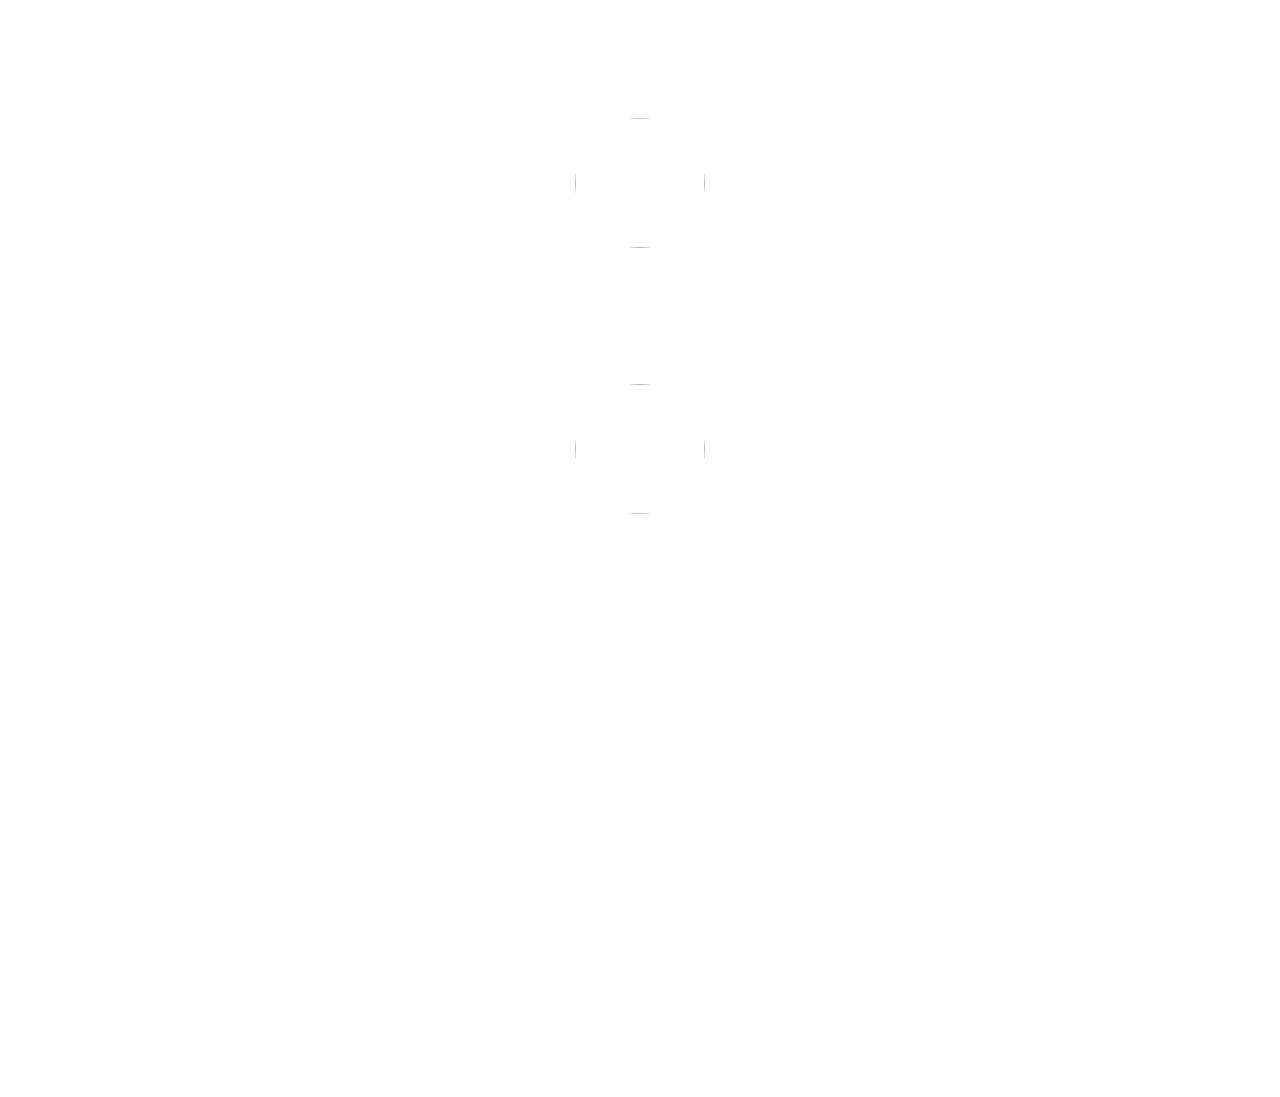
==== test.html @ 544cf74b "Redoing with new base" ====
<!-- <!DOCTYPE html> -->
<html lang="en">

<head>
  <meta charset="utf-8" />
  <meta name="viewport" content="width=device-width initial-scale=1" />
  <meta http-equiv="X-UA-Compatible" content="IE=edge" />

  <!-- Google Tag Manager -->
  <!-- <script>(function(w,d,s,l,i){w[l]=w[l]||[];w[l].push({'gtm.start':
  new Date().getTime(),event:'gtm.js'});var f=d.getElementsByTagName(s)[0],
  j=d.createElement(s),dl=l!='dataLayer'?'&l='+l:'';j.async=true;j.src=
  'https://www.googletagmanager.com/gtm.js?id='+i+dl;f.parentNode.insertBefore(j,f);
  })(window,document,'script','dataLayer','GTM-PGZH8HT');</script> -->
  <!-- End Google Tag Manager -->

  <!-- Materialize - Compiled and minified CSS-->
  <link rel="stylesheet" href="//cdnjs.cloudflare.com/ajax/libs/materialize/0.95.3/css/materialize.min.css" />
  <!-- Font Awesome Icon - CSS-->
  <link rel="stylesheet" href="//maxcdn.bootstrapcdn.com/font-awesome/4.3.0/css/font-awesome.min.css" />
  <!-- Custom Styles-->
  <link rel="stylesheet" href="/assets/css/style.css" />
  <title>Free Game Findings | Official Links</title>

  <!-- Global site tag (gtag.js) - Google Analytics -->
  <!-- <script async src="https://www.googletagmanager.com/gtag/js?id=xxxxxxxx"></script> --> <!-- Include my own analytics tag if I set that up-->
  <!-- <script>
    window.dataLayer = window.dataLayer || [];
    function gtag() { dataLayer.push(arguments); }
    gtag('js', new Date());

    gtag('config', 'UA-126939217-2');
  </script> -->

  <!-- Open Graph-->
  <meta property="og:locale" content="en_US" />
  <meta property="og:type" content="website" />
  <meta property="og:title" content="Free Game Findings | Official Links" />
  <meta property="og:description" content="Official Reddit, Application, Social Media, & More!" />
  <meta property="og:url" content="https://github.com/FreeGameFindings" />
  <meta property="og:site_name" content="Free Game Findings | Official Links" />
  <meta property="article:publisher" content="https://github.com/StOoPiDU/" />
  <meta property="og:image" content="https://freegamefindings.github.io/examples/preview.JPG" />
  <!-- Twitter -->
  <meta name="twitter:card" content="summary" />
  <meta name="twitter:site" content="@FreeGameFinding" />
  <meta name="twitter:title" content="Free Game Findings" />
  <meta name="twitter:description" content="Communal hub for free video game promotions." />
  <meta name="twitter:url" content="https://twitter.com/FreeGameFinding" />
  <meta name="author" content="Cedric Pereira (StOoPiD_U)" />
  <meta name="description" content="Free Game Findings Official Links" />
  <link rel="apple-touch-icon" sizes="57x57" href="/assets/img/favicon/apple-icon-57x57.png" />
  <link rel="apple-touch-icon" sizes="60x60" href="/assets/img/favicon/apple-icon-60x60.png" />
  <link rel="apple-touch-icon" sizes="72x72" href="/assets/img/favicon/apple-icon-72x72.png" />
  <link rel="apple-touch-icon" sizes="76x76" href="/assets/img/favicon/apple-icon-76x76.png" />
  <link rel="apple-touch-icon" sizes="114x114" href="/assets/img/favicon/apple-icon-114x114.png" />
  <link rel="apple-touch-icon" sizes="120x120" href="/assets/img/favicon/apple-icon-120x120.png" />
  <link rel="apple-touch-icon" sizes="144x144" href="/assets/img/favicon/apple-icon-144x144.png" />
  <link rel="apple-touch-icon" sizes="152x152" href="/assets/img/favicon/apple-icon-152x152.png" />
  <link rel="apple-touch-icon" sizes="180x180" href="/assets/img/favicon/apple-icon-180x180.png" />
  <link rel="icon" type="image/png" sizes="192x192" href="/assets/img/favicon/android-icon-192x192.png" />
  <link rel="icon" type="image/png" sizes="32x32" href="/assets/img/favicon/favicon-32x32.png" />
  <link rel="icon" type="image/png" sizes="96x96" href="/assets/img/favicon/favicon-96x96.png" />
  <link rel="icon" type="image/png" sizes="16x16" href="/assets/img/favicon/favicon-16x16.png" />
  <link rel="manifest" href="/assets/img/favicon/manifest.json" />
  <meta name="msapplication-TileColor" content="#ffffff" />
  <meta name="msapplication-TileImage" content="/assets/img/favicon/ms-icon-144x144.png" />
  <meta name="theme-color" content="#ffffff" />
  <meta name="robots" content="index, follow" />
  <!-- Google Site Verification for indexing -->
  <!-- <meta name="google-site-verification" content="_xxxxxx_xxxxx" /> --> <!--Set This Eventually-->
</head>

<body>
  <!-- Google Tag Manager (noscript) -->
  <!-- <noscript><iframe src="https://www.googletagmanager.com/ns.html?id=xxxxxxx"
  height="0" width="0" style="display:none;visibility:hidden"></iframe>
  </noscript>  -->

  <!-- Navbar -->
  <nav class="thin">
    <div class="name-title">
      <a id="name" class="teal-text">Free Game Findings</a><span class="black-text">Subreddit | Application | Social Media | Etc.</span>
    </div>
  </nav>

    <img src="assets/img/fgf_logo.png" alt="FGF Logo">

    <p id="userName">Free Game Findings</p>
    <p id="description">A communal hub where users share their free video game promotion finds.</p>

    <main>
      <a href="https://old.reddit.com/r/FreeGameFindings" target="_blank">
        <img src="assets/img/reddit_logo.png"> /r/FreeGameFindings on Reddit
      </a>
      <a href="https://www.instagram.com/alisayar_/" target="_blank">
        <i class="fab fa-instagram">&nbsp;</i> Instagram
      </a>
      <a href="https://www.tiktok.com/@alisayar_/" target="_blank">
        <i class="fab fa-tiktok">&nbsp;</i> TikTok
      </a>
      <a href="https://www.youtube.com/@alisayar_/" target="_blank">
        <i class="fab fa-youtube">&nbsp;</i> YouTube
      </a>
      <a href="https://www.linkedin.com/in/alisaalgo/" target="_blank">
        <i class="fab fa-linkedin">&nbsp;</i> LinkedIn
      </a>
      <a href="https://discord.gg/C43b7WYUau" target="_blank">
        <i class="fab fa-discord">&nbsp;</i> Discord
      </a>
      <a href="https://medium.com/@alisa.algo/" target="_blank">
        <i class="fab fa-medium">&nbsp;</i> Medium
      </a>
      <a href="https://github.com/alisa-yar/" target="_blank">
        <i class="fab fa-github">&nbsp;</i> Github
      </a>
      <a href="https://music.apple.com/profile/alisayar_/" target="_blank">
        <i class="fab fa-itunes-note">&nbsp;</i> Apple Music
      </a>
      <a href="https://www.buymeacoffee.com/alisa.algo/" target="_blank">
        <i class="fa-solid fa-mug-hot">&nbsp;</i> buy me a coffee
      </a>
    </main>

  </body>
  </html>
---- assets/css/style.css ----
@import url('https://fonts.googleapis.com/css?family=Karla:400,700&display=swap');

:root {
    --textColor: white;
    --font: 'Karla', sans-serif;
}

html {
    /*FONT:*/
    font-family: var(--font);
    color: var(--textColor);
    font-size: 18px;
    font-weight: 400;

    /*BACKGROUND:*/
    background: url('/images/sky.svg');
    background-repeat: no-repeat;
    background-size: cover;
    background-attachment: fixed;

    display: flex;
    flex-direction: column;
    align-items: center;
    text-align: center;
}

body {
    margin: 10px auto; /*auto - center the linktree*/
}

img {
    width: 130px;
    height: 130px;
    display: block;
    margin: 20px auto;
    border-radius: 50%; /*round image*/
}

#userName {
    font-weight: 700; /*bold*/
}

#description {
    margin: 20px auto;
}

main {
    width: auto;
    max-width: 500px;
    margin: 15px auto;
}

/*LINKS*/
a {
    /*LINKS TEXT*/
    color: var(--textColor);
    text-decoration: none;
    text-align: center;

    /*LINKS BORDER:*/
    border: 2px solid var(--textColor);
    border-radius: 10px;

    display: block; /*each link takes a whole line*/
    margin: 10px;
    padding: 10px;
}
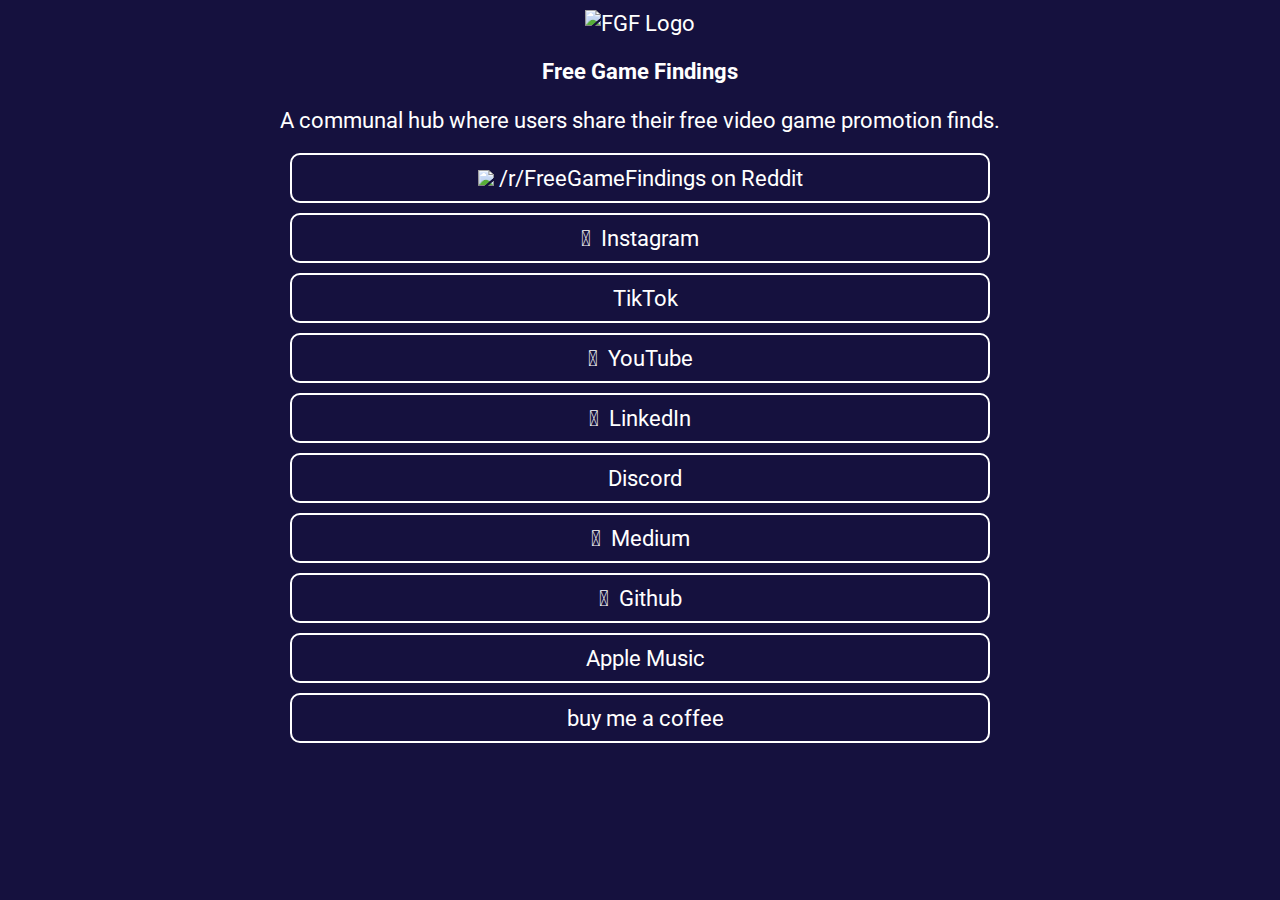
==== commit 1706ac5d: "Redoing with new base" ====
--- a/test.html
+++ b/test.html
@@ -77,16 +77,9 @@
   height="0" width="0" style="display:none;visibility:hidden"></iframe>
   </noscript>  -->
 
-  <!-- Navbar -->
-  <nav class="thin">
-    <div class="name-title">
-      <a id="name" class="teal-text">Free Game Findings</a><span class="black-text">Subreddit | Application | Social Media | Etc.</span>
-    </div>
-  </nav>
+    <img class="logo" src="assets/img/fgf_logo.png" alt="FGF Logo">
 
-    <img src="assets/img/fgf_logo.png" alt="FGF Logo">
-
-    <p id="userName">Free Game Findings</p>
+    <p id="title">Free Game Findings</p>
     <p id="description">A communal hub where users share their free video game promotion finds.</p>
 
     <main>
--- a/assets/css/style.css
+++ b/assets/css/style.css
@@ -1,67 +1,62 @@
-@import url('https://fonts.googleapis.com/css?family=Karla:400,700&display=swap');
+@import url('https://fonts.googleapis.com/css2?family=Roboto:ital,wght@0,100;0,300;0,400;0,500;0,700;0,900;1,100;1,300;1,400;1,500;1,700;1,900&display=swap');
 
 :root {
     --textColor: white;
-    --font: 'Karla', sans-serif;
+    --font: 'Roboto', sans-serif;
 }
+html {
+  /*FONT:*/
+  font-family: var(--font);
+  color: var(--textColor);
+  font-size: 1.4em;
+  font-weight: 400;
 
-html {
-    /*FONT:*/
-    font-family: var(--font);
-    color: var(--textColor);
-    font-size: 18px;
-    font-weight: 400;
+  /*BACKGROUND:*/
+  background-color: #15113e;
 
-    /*BACKGROUND:*/
-    background: url('/images/sky.svg');
-    background-repeat: no-repeat;
-    background-size: cover;
-    background-attachment: fixed;
-
-    display: flex;
-    flex-direction: column;
-    align-items: center;
-    text-align: center;
+  display: flex;
+  flex-direction: column;
+  align-items: center;
+  text-align: center;
 }
 
 body {
-    margin: 10px auto; /*auto - center the linktree*/
+  margin: 10px auto; /*auto - center the linktree*/
 }
 
-img {
-    width: 130px;
-    height: 130px;
-    display: block;
-    margin: 20px auto;
-    border-radius: 50%; /*round image*/
+#logo {
+  width: 130px;
+  height: 130px;
+  display: block;
+  margin: 20px auto;
 }
 
-#userName {
-    font-weight: 700; /*bold*/
+#title {
+  font-weight: 700; /*bold*/
 }
 
 #description {
-    margin: 20px auto;
+  margin: 20px auto;
 }
 
 main {
-    width: auto;
-    max-width: 500px;
-    margin: 15px auto;
+  width: 100%;
+  max-width: 100%;
+  margin: 15px auto;
 }
 
 /*LINKS*/
 a {
-    /*LINKS TEXT*/
-    color: var(--textColor);
-    text-decoration: none;
-    text-align: center;
+  /*LINKS TEXT*/
+  color: var(--textColor);
+  text-decoration: none;
+  text-align: center;
 
-    /*LINKS BORDER:*/
-    border: 2px solid var(--textColor);
-    border-radius: 10px;
+  /*LINKS BORDER:*/
+  border: 2px solid var(--textColor);
+  border-radius: 10px;
 
-    display: block; /*each link takes a whole line*/
-    margin: 10px;
-    padding: 10px;
+  display: block; /*each link takes a whole line*/
+  margin: 10px;
+  padding: 10px;
 }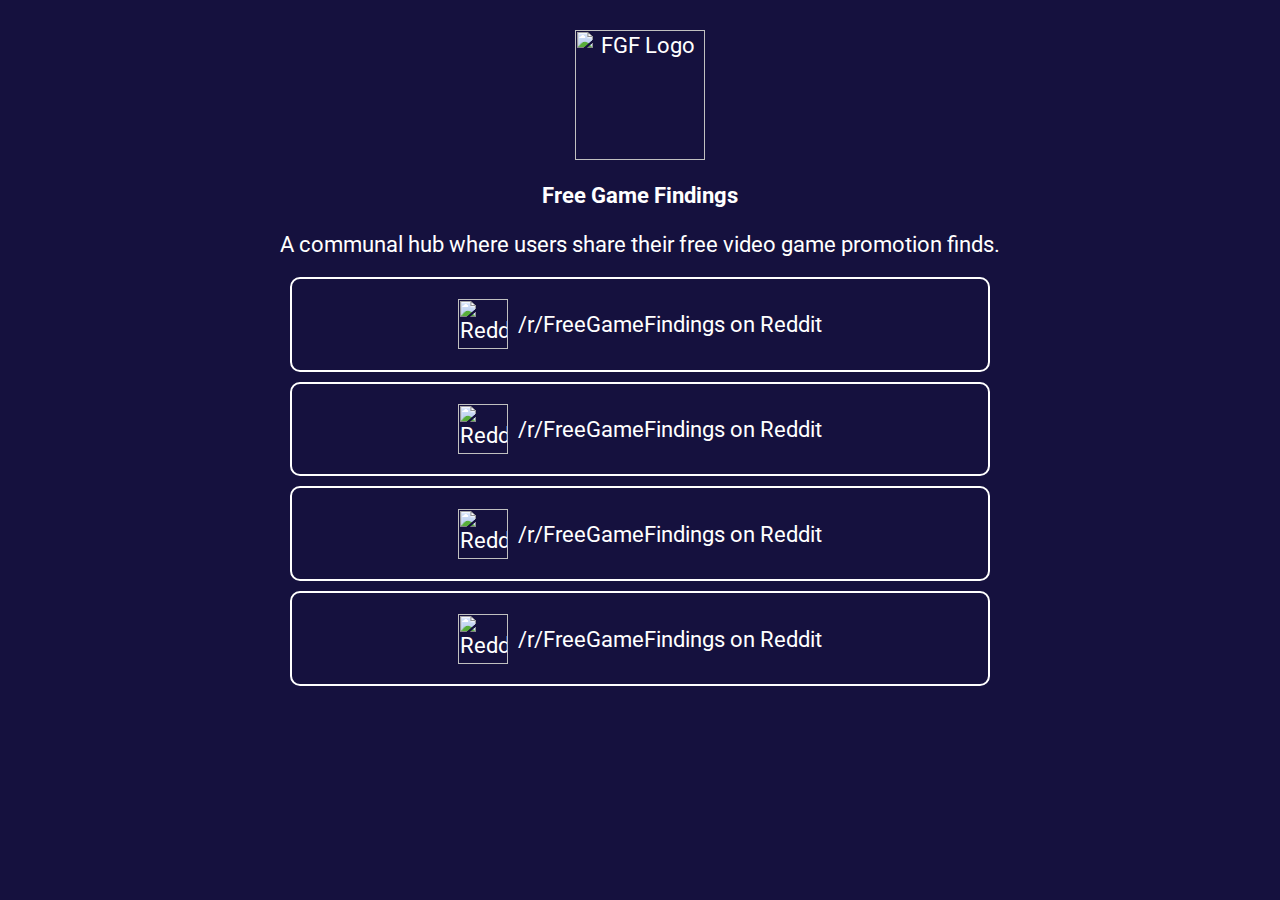
==== commit 944fe130: "Redoing with new base" ====
--- a/test.html
+++ b/test.html
@@ -83,36 +83,25 @@
     <p id="description">A communal hub where users share their free video game promotion finds.</p>
 
     <main>
-      <a href="https://old.reddit.com/r/FreeGameFindings" target="_blank">
-        <img src="assets/img/reddit_logo.png"> /r/FreeGameFindings on Reddit
-      </a>
-      <a href="https://www.instagram.com/alisayar_/" target="_blank">
+      <div href="https://old.reddit.com/r/FreeGameFindings" target="_blank">
+        <img src="assets/img/reddit_logo.png" alt="Reddit Logo">
+        <p>/r/FreeGameFindings on Reddit</p>
+      </div>
+      <div href="https://old.reddit.com/r/FreeGameFindings" target="_blank">
+        <img src="assets/img/reddit_logo.png" alt="Reddit Logo">
+        <p>/r/FreeGameFindings on Reddit</p>
+      </div>
+      <div href="https://old.reddit.com/r/FreeGameFindings" target="_blank">
+        <img src="assets/img/reddit_logo.png" alt="Reddit Logo">
+        <p>/r/FreeGameFindings on Reddit</p>
+      </div>
+      <div href="https://old.reddit.com/r/FreeGameFindings" target="_blank">
+        <img src="assets/img/reddit_logo.png" alt="Reddit Logo">
+        <p>/r/FreeGameFindings on Reddit</p>
+      </div>
+      <!-- <a href="https://www.instagram.com/alisayar_/" target="_blank">
         <i class="fab fa-instagram">&nbsp;</i> Instagram
-      </a>
-      <a href="https://www.tiktok.com/@alisayar_/" target="_blank">
-        <i class="fab fa-tiktok">&nbsp;</i> TikTok
-      </a>
-      <a href="https://www.youtube.com/@alisayar_/" target="_blank">
-        <i class="fab fa-youtube">&nbsp;</i> YouTube
-      </a>
-      <a href="https://www.linkedin.com/in/alisaalgo/" target="_blank">
-        <i class="fab fa-linkedin">&nbsp;</i> LinkedIn
-      </a>
-      <a href="https://discord.gg/C43b7WYUau" target="_blank">
-        <i class="fab fa-discord">&nbsp;</i> Discord
-      </a>
-      <a href="https://medium.com/@alisa.algo/" target="_blank">
-        <i class="fab fa-medium">&nbsp;</i> Medium
-      </a>
-      <a href="https://github.com/alisa-yar/" target="_blank">
-        <i class="fab fa-github">&nbsp;</i> Github
-      </a>
-      <a href="https://music.apple.com/profile/alisayar_/" target="_blank">
-        <i class="fab fa-itunes-note">&nbsp;</i> Apple Music
-      </a>
-      <a href="https://www.buymeacoffee.com/alisa.algo/" target="_blank">
-        <i class="fa-solid fa-mug-hot">&nbsp;</i> buy me a coffee
-      </a>
+      </a> -->
     </main>
 
   </body>
--- a/assets/css/style.css
+++ b/assets/css/style.css
@@ -24,7 +24,7 @@
   margin: 10px auto; /*auto - center the linktree*/
 }
 
-#logo {
+img.logo {
   width: 130px;
   height: 130px;
   display: block;
@@ -46,17 +46,24 @@
 }
 
 /*LINKS*/
-a {
-  /*LINKS TEXT*/
+div {
+  /*Link Text*/
   color: var(--textColor);
   text-decoration: none;
-  text-align: center;
+  display: flex; /* Use flexbox */
+  align-items: center; /* Vertically center the content */
+  justify-content: center; /* Horizontally center the content */
 
-  /*LINKS BORDER:*/
+  /*Link Border:*/
   border: 2px solid var(--textColor);
   border-radius: 10px;
 
-  display: block; /*each link takes a whole line*/
   margin: 10px;
   padding: 10px;
-}+}
+
+img {
+  /*Link Image*/
+  width: 50px;
+  margin-right: 10px; /* Add some space between the image and text */
+}
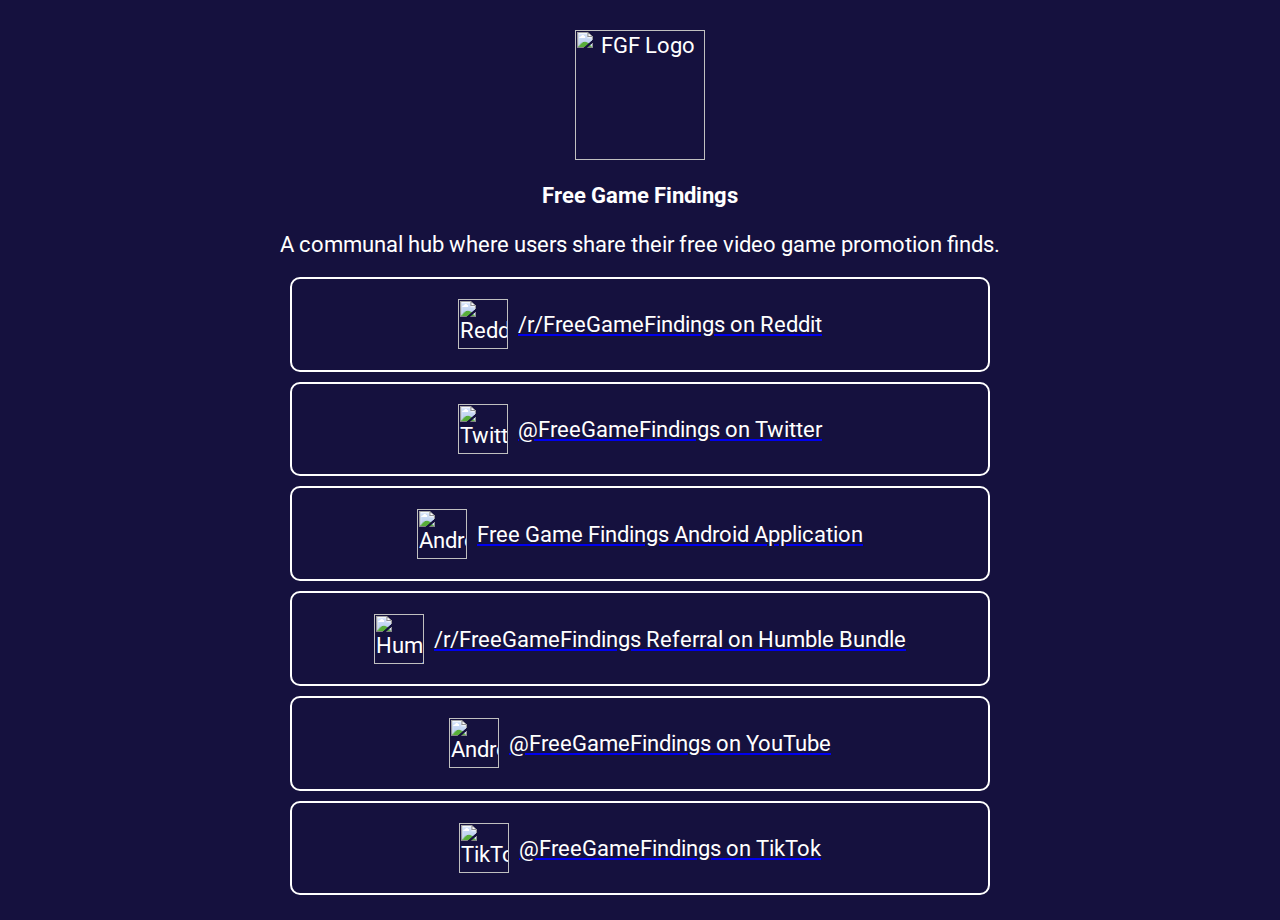
==== commit 461422b7: "Redoing with new base" ====
--- a/test.html
+++ b/test.html
@@ -16,8 +16,6 @@
 
   <!-- Materialize - Compiled and minified CSS-->
   <link rel="stylesheet" href="//cdnjs.cloudflare.com/ajax/libs/materialize/0.95.3/css/materialize.min.css" />
-  <!-- Font Awesome Icon - CSS-->
-  <link rel="stylesheet" href="//maxcdn.bootstrapcdn.com/font-awesome/4.3.0/css/font-awesome.min.css" />
   <!-- Custom Styles-->
   <link rel="stylesheet" href="/assets/css/style.css" />
   <title>Free Game Findings | Official Links</title>
@@ -83,22 +81,42 @@
     <p id="description">A communal hub where users share their free video game promotion finds.</p>
 
     <main>
-      <div href="https://old.reddit.com/r/FreeGameFindings" target="_blank">
-        <img src="assets/img/reddit_logo.png" alt="Reddit Logo">
-        <p>/r/FreeGameFindings on Reddit</p>
-      </div>
-      <div href="https://old.reddit.com/r/FreeGameFindings" target="_blank">
-        <img src="assets/img/reddit_logo.png" alt="Reddit Logo">
-        <p>/r/FreeGameFindings on Reddit</p>
-      </div>
-      <div href="https://old.reddit.com/r/FreeGameFindings" target="_blank">
-        <img src="assets/img/reddit_logo.png" alt="Reddit Logo">
-        <p>/r/FreeGameFindings on Reddit</p>
-      </div>
-      <div href="https://old.reddit.com/r/FreeGameFindings" target="_blank">
-        <img src="assets/img/reddit_logo.png" alt="Reddit Logo">
-        <p>/r/FreeGameFindings on Reddit</p>
-      </div>
+      <a href="https://old.reddit.com/r/FreeGameFindings">
+        <div>
+          <img src="assets/img/reddit_logo.png" alt="Reddit Logo">
+          <p>/r/FreeGameFindings on Reddit</p>
+        </div>
+      </a>
+      <a href="https://twitter.com/FreeGameFinding">
+        <div>
+          <img src="assets/img/stoopid_logo.png" alt="Twitter Logo">
+          <p>@FreeGameFindings on Twitter</p>
+        </div>
+      </a>
+      <a href="https://play.google.com/store/apps/details?id=com.cedric.fgf&pcampaignid=web_share">
+        <div>
+          <img src="assets/img/stoopid_logo.png" alt="Android Logo">
+          <p>Free Game Findings Android Application</p>
+        </div>
+      </a>
+      <a href="https://www.humblebundle.com/?partner=freegamefindings">
+        <div>
+          <img src="assets/img/humble.png" alt="Humble Bundle Logo">
+          <p>/r/FreeGameFindings Referral on Humble Bundle</p>
+        </div>
+      </a>
+      <a href="https://play.google.com/store/apps/details?id=com.cedric.fgf&pcampaignid=web_share">
+        <div>
+          <img src="assets/img/stoopid_logo.png" alt="Android Logo">
+          <p>@FreeGameFindings on YouTube</p>
+        </div>
+      </a>
+      <a href="https://www.tiktok.com/@freegamefindings">
+        <div>
+          <img src="assets/img/stoopid_logo.png" alt="TikTok Logo">
+          <p>@FreeGameFindings on TikTok</p>
+        </div>
+      </a>
       <!-- <a href="https://www.instagram.com/alisayar_/" target="_blank">
         <i class="fab fa-instagram">&nbsp;</i> Instagram
       </a> -->
